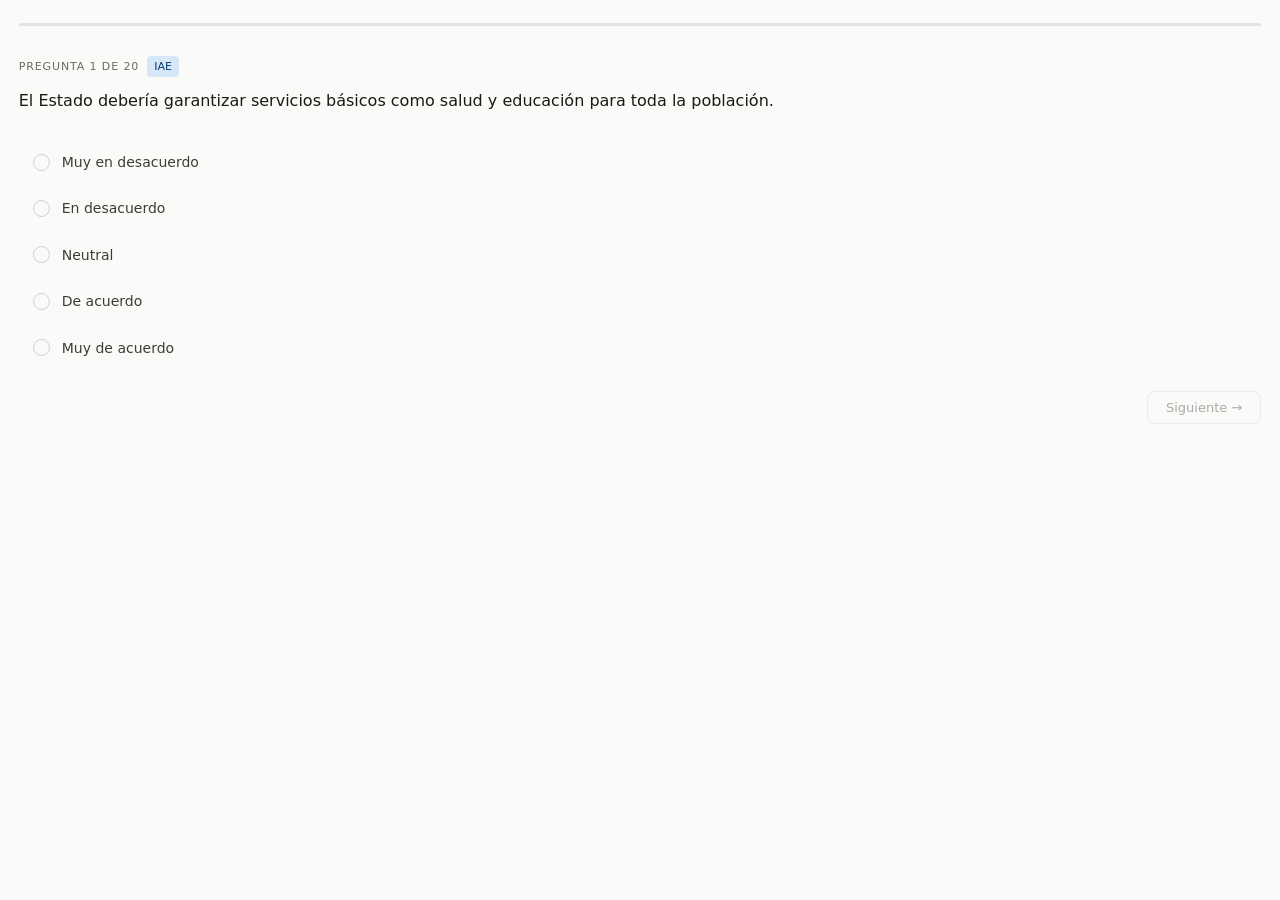
==== cuestionario.html @ 44a28706 "Add files via upload" ====
<!DOCTYPE html>
<html lang="es">
<head>
<meta charset="utf-8">
<meta name="viewport" content="width=device-width, initial-scale=1">
<title>Cuestionario — El Triángulo Político</title>
<style>
  *, *::before, *::after { box-sizing: border-box; margin: 0; padding: 0; }

  :root {
    --bg:        #FAFAF8;
    --bg2:       #F3F1EC;
    --bg3:       #E8E5DF;
    --text:      #1A1916;
    --text2:     #3D3C38;
    --text3:     #6B6A65;
    --border:    rgba(26,25,22,0.10);
    --border2:   rgba(26,25,22,0.18);
    --blue:      #1B5C9E;
    --blue-bg:   #D6E7F7;
    --blue-text: #0c3a6e;
    --amber:     #B5600A;
    --amber-bg:  #FAE8CC;
    --amber-text:#7a3a00;
    --green:     #0F6E5A;
    --green-bg:  #D0EFE7;
    --green-text:#0a4035;
    --radius:    8px;
    --radius-lg: 16px;
  }

  @media (prefers-color-scheme: dark) {
    :root {
      --bg:        #1C1B18;
      --bg2:       #252420;
      --bg3:       #2E2D29;
      --text:      #F0EDE6;
      --text2:     #D4D1CA;
      --text3:     #9C9A93;
      --border:    rgba(255,255,255,0.10);
      --border2:   rgba(255,255,255,0.18);
      --blue:      #85b7eb;
      --blue-bg:   #0c3060;
      --blue-text: #b5d4f4;
      --amber:     #e8a04a;
      --amber-bg:  #4a2e04;
      --amber-text:#fac775;
      --green:     #4db89a;
      --green-bg:  #0a2e25;
      --green-text:#a0ddd0;
    }
  }

  html, body {
    background: var(--bg);
    color: var(--text);
    font-family: system-ui, -apple-system, "Segoe UI", Helvetica, Arial, sans-serif;
    font-size: 15px;
    line-height: 1.6;
    min-height: 100vh;
  }

  body { padding: 1.5rem 1.25rem 2.5rem; }

  /* ── PROGRESS ── */
  .progress-track {
    height: 3px;
    background: var(--border);
    border-radius: 2px;
    margin-bottom: 2rem;
  }
  .progress-fill {
    height: 3px;
    background: var(--blue);
    border-radius: 2px;
    transition: width 0.35s ease;
  }

  /* ── QUESTION ── */
  .q-meta {
    display: flex;
    align-items: center;
    gap: 8px;
    margin-bottom: 0.75rem;
  }
  .q-counter {
    font-size: 11px;
    font-weight: 500;
    letter-spacing: 0.08em;
    text-transform: uppercase;
    color: var(--text3);
  }
  .badge {
    display: inline-block;
    font-size: 11px;
    font-weight: 500;
    padding: 2px 7px;
    border-radius: 4px;
  }
  .badge-iae  { background: var(--blue-bg);  color: var(--blue-text); }
  .badge-iue  { background: var(--amber-bg); color: var(--amber-text); }

  .q-text {
    font-size: 16px;
    font-weight: 400;
    line-height: 1.65;
    margin-bottom: 1.75rem;
    color: var(--text);
  }

  /* ── OPTIONS ── */
  .options { display: flex; flex-direction: column; gap: 4px; }

  .option {
    display: flex;
    align-items: center;
    gap: 12px;
    padding: 9px 13px;
    border-radius: var(--radius);
    border: 0.5px solid transparent;
    cursor: pointer;
    transition: background 0.12s, border-color 0.12s;
    user-select: none;
    -webkit-tap-highlight-color: transparent;
  }
  .option:hover   { background: var(--bg2); border-color: var(--border2); }
  .option.selected {
    background: var(--blue-bg);
    border-color: var(--blue);
  }

  .radio {
    width: 17px; height: 17px;
    border-radius: 50%;
    border: 1.5px solid var(--border2);
    flex-shrink: 0;
    display: flex;
    align-items: center;
    justify-content: center;
    transition: border-color 0.12s, background 0.12s;
  }
  .option.selected .radio {
    background: var(--blue);
    border-color: var(--blue);
  }
  .radio-dot {
    width: 6px; height: 6px;
    border-radius: 50%;
    background: white;
    opacity: 0;
    transition: opacity 0.12s;
  }
  .option.selected .radio-dot { opacity: 1; }

  .option-label {
    font-size: 14px;
    color: var(--text2);
    transition: color 0.12s;
  }
  .option.selected .option-label {
    color: var(--blue-text);
    font-weight: 500;
  }

  /* ── NAV ── */
  .nav {
    display: flex;
    justify-content: flex-end;
    align-items: center;
    gap: 10px;
    margin-top: 1.5rem;
  }
  button {
    background: transparent;
    border: 0.5px solid var(--border2);
    color: var(--text);
    padding: 8px 18px;
    border-radius: var(--radius);
    font-size: 13px;
    cursor: pointer;
    transition: background 0.12s, transform 0.1s;
    font-family: inherit;
  }
  button:hover   { background: var(--bg2); }
  button:active  { transform: scale(0.97); }
  button:disabled { opacity: 0.35; cursor: not-allowed; transform: none; }
  button.primary {
    background: var(--blue);
    color: white;
    border-color: var(--blue);
  }
  button.primary:hover { opacity: 0.88; background: var(--blue); }

  /* ── RESULT ── */
  .result { animation: fadeUp 0.4s ease; }
  @keyframes fadeUp {
    from { opacity: 0; transform: translateY(8px); }
    to   { opacity: 1; transform: translateY(0); }
  }

  .result-title {
    font-size: 20px;
    font-weight: 500;
    margin-bottom: 0.2rem;
  }
  .result-sub {
    font-size: 13px;
    color: var(--text3);
    margin-bottom: 1.5rem;
  }

  /* Score cards */
  .scores {
    display: grid;
    grid-template-columns: repeat(3, 1fr);
    gap: 8px;
    margin-bottom: 1.5rem;
  }
  @media (max-width: 480px) {
    .scores { grid-template-columns: 1fr 1fr; }
    .scores .score-card:last-child { grid-column: span 2; }
  }
  .score-card {
    background: var(--bg2);
    border-radius: var(--radius);
    padding: 11px 14px;
  }
  .score-label {
    font-size: 10px;
    font-weight: 500;
    text-transform: uppercase;
    letter-spacing: 0.08em;
    color: var(--text3);
    margin-bottom: 3px;
  }
  .score-val {
    font-size: 26px;
    font-weight: 500;
    line-height: 1;
    margin-bottom: 2px;
  }
  .score-desc { font-size: 11px; color: var(--text3); }
  .c-blue   { color: var(--blue); }
  .c-amber  { color: var(--amber); }
  .c-green  { color: var(--green); }

  /* Triangle + info layout */
  .viz-row {
    display: flex;
    gap: 1.25rem;
    margin-bottom: 1.5rem;
    flex-wrap: wrap;
    align-items: flex-start;
  }
  .viz-row svg { flex-shrink: 0; display: block; }
  .viz-info    { flex: 1; min-width: 180px; }

  .zone-card {
    background: var(--bg2);
    border-radius: var(--radius);
    padding: 13px 15px;
    margin-bottom: 10px;
  }
  .zone-tag {
    font-size: 10px;
    font-weight: 500;
    text-transform: uppercase;
    letter-spacing: 0.08em;
    color: var(--text3);
    margin-bottom: 3px;
  }
  .zone-name { font-size: 15px; font-weight: 500; margin-bottom: 4px; }
  .zone-desc { font-size: 13px; color: var(--text2); line-height: 1.5; }

  .comp-title { font-size: 12px; font-weight: 500; color: var(--text2); margin-bottom: 6px; }
  .comp-list  { display: flex; flex-direction: column; gap: 5px; }
  .comp-item  {
    display: flex;
    align-items: center;
    gap: 9px;
    padding: 7px 10px;
    background: var(--bg2);
    border-radius: var(--radius);
    font-size: 13px;
  }
  .comp-dot  { width: 7px; height: 7px; border-radius: 50%; flex-shrink: 0; }
  .comp-name { flex: 1; font-weight: 500; }
  .comp-dist { font-size: 11px; color: var(--text3); }

  .note {
    background: var(--bg2);
    border-left: 2.5px solid var(--border2);
    border-radius: 0 var(--radius) var(--radius) 0;
    padding: 10px 14px;
    font-size: 12px;
    color: var(--text2);
    line-height: 1.6;
    margin-bottom: 1.25rem;
  }
  .note strong { font-weight: 500; color: var(--text); }

  .result-actions { display: flex; gap: 8px; flex-wrap: wrap; }

  /* Legend */
  .legend {
    display: flex;
    gap: 14px;
    font-size: 11px;
    color: var(--text3);
    margin-top: 6px;
    justify-content: center;
  }
  .legend-item { display: flex; align-items: center; gap: 5px; }
  .legend-swatch {
    width: 9px; height: 9px;
    border-radius: 50%;
    flex-shrink: 0;
  }
</style>
</head>
<body>

<div id="app"></div>

<script>
const QUESTIONS = [
  { text: "El Estado debería garantizar servicios básicos como salud y educación para toda la población.", axis: "IAE", dir: 1 },
  { text: "Las personas deberían poder resolver la mayoría de sus necesidades sin depender del gobierno central.", axis: "IAE", dir: -1 },
  { text: "Un gobierno fuerte y centralizado es necesario para garantizar el orden social.", axis: "IAE", dir: 1 },
  { text: "Las regulaciones estatales sobre la economía son principalmente un obstáculo para la libertad individual.", axis: "IAE", dir: -1 },
  { text: "El Estado debería ser el principal proveedor de bienestar social, no el mercado ni la caridad privada.", axis: "IAE", dir: 1 },
  { text: "El poder debería estar distribuido en comunidades y gobiernos locales, lejos del Estado central.", axis: "IAE", dir: -1 },
  { text: "Las fuerzas de seguridad necesitan amplias facultades para mantener el orden público.", axis: "IAE", dir: 1 },
  { text: "La propiedad privada y la libertad económica son derechos que el Estado no debería limitar activamente.", axis: "IAE", dir: -1 },
  { text: "El Estado debería regular activamente los mercados para evitar abusos y concentraciones de poder económico.", axis: "IAE", dir: 1 },
  { text: "Los medios de comunicación deberían operar con total independencia del Estado, sin regulación oficial.", axis: "IAE", dir: -1 },
  { text: "Los derechos y beneficios sociales deberían aplicarse por igual a todas las personas, independientemente de su origen o nacionalidad.", axis: "IUE", dir: -1 },
  { text: "La identidad nacional y cultural es un valor fundamental que el Estado debe preservar activamente.", axis: "IUE", dir: 1 },
  { text: "Las políticas públicas deberían reflejar y proteger las tradiciones y valores culturales establecidos en la sociedad.", axis: "IUE", dir: 1 },
  { text: "La diversidad cultural enriquece a la sociedad y el Estado debería fomentarla activamente.", axis: "IUE", dir: -1 },
  { text: "Los recursos y beneficios sociales deberían destinarse prioritariamente a los ciudadanos del propio país.", axis: "IUE", dir: 1 },
  { text: "Los derechos humanos son universales y aplican por igual en todas las culturas, sin excepción.", axis: "IUE", dir: -1 },
  { text: "La cohesión social se fortalece cuando la sociedad comparte valores culturales comunes.", axis: "IUE", dir: 1 },
  { text: "El Estado debería esforzarse activamente por reducir las desigualdades económicas entre distintos grupos sociales.", axis: "IUE", dir: -1 },
  { text: "Los valores religiosos o morales tradicionales deberían orientar las políticas públicas.", axis: "IUE", dir: 1 },
  { text: "La igualdad de condiciones para todos los grupos es más importante que preservar diferencias culturales o tradicionales.", axis: "IUE", dir: -1 },
];

const LABELS = ["Muy en desacuerdo", "En desacuerdo", "Neutral", "De acuerdo", "Muy de acuerdo"];

const REGIMES = [
  [92, -95, "URSS stalinista",        "#555"],
  [98, -88, "Camboya / Pol Pot",      "#444"],
  [77, -80, "Cuba 1970s–80s",         "#666"],
  [83,  95, "Alemania Nazi",          "#8B1A1A"],
  [73,  88, "Irán post-revolución",   "#A0522D"],
  [63,  75, "Arabia Saudita",         "#CD853F"],
  [63,  20, "Turquía 2024",           "#4682B4"],
  [58,  25, "Hungría 2020",           "#5B9BD5"],
  [53, -22, "Argentina 2015",         "#4169E1"],
  [45,  -8, "Singapur 2024",          "#2E75B6"],
  [42, -10, "Alemania 2024",          "#1A5276"],
  [29,  -8, "Suiza (actual)",         "#27AE60"],
  [22, -10, "Hong Kong pre-1997",     "#1E8449"],
];

// Triangle geometry (SVG 260×260)
const W = 260, H = 260;
const APEX = {x:130, y:14};
const BL   = {x:12,  y:244};
const BR   = {x:248, y:244};

function toXY(iae, iue) {
  const t  = iae / 100;
  const u  = iue / 100;
  const y  = APEX.y + t * (BL.y - APEX.y);
  const cx = APEX.x + t * ((BL.x + BR.x) / 2 - APEX.x);
  const hw = t * ((BR.x - BL.x) / 2);
  return { x: cx + u * hw, y };
}

// App state
let step    = 0;
let answers = Array(QUESTIONS.length).fill(null);
let phase   = "quiz";

/* ── SCORE ── */
function calcScores() {
  let iaeSum = 0, iaeN = 0, iueSum = 0, iueN = 0;
  QUESTIONS.forEach((q, i) => {
    if (answers[i] === null) return;
    const norm  = (answers[i] - 3);
    const score = norm * q.dir * 25;
    if (q.axis === "IAE") { iaeSum += score; iaeN++; }
    else                  { iueSum += score; iueN++; }
  });
  const iae  = Math.max(0,    Math.min(100, Math.round(50 + (iaeN ? iaeSum / iaeN : 0))));
  const iue  = Math.max(-100, Math.min(100, Math.round(iueN ? iueSum / iueN * 2 : 0)));
  const iuee = Math.round((iue / 100) * iae);
  return {iae, iue, iuee};
}

function getZone(iae, iue) {
  const iuee = (iue/100)*iae;
  if (iae < 20)                           return {name:"Zona semi-libertaria",      desc:"Alcance estatal muy reducido. Predomina la autonomía individual, la descentralización y la limitación del poder coercitivo."};
  if (iae > 80 && iue < -50)              return {name:"Polo comunista",             desc:"Estado de alcance máximo orientado a homogeneizar la vida económica. Imposición forzosa de igualdad material mediante coerción extrema."};
  if (iae > 80 && iue > 50)               return {name:"Polo fascista / teocrático", desc:"Estado de alcance máximo orientado a imponer una identidad cultural o religiosa dominante. Coerción extrema al servicio de la homogeneidad."};
  if (iae > 60 && Math.abs(iue) < 30)     return {name:"Autocracia pragmática",      desc:"Alto alcance estatal sin proyecto ideológico fuerte. Predomina la lógica de control y mantenimiento del poder."};
  if (iae > 55 && iue > 20)               return {name:"Autoritarismo electoral",    desc:"Instituciones formalmente democráticas con erosión de libertades civiles y proyecto identitario-nacionalista."};
  if (iae > 55 && iue < -20)              return {name:"Intervencionismo de izquierda", desc:"Estado de alcance alto con orientación redistributiva e igualitarista. Fuerte intervención económica."};
  if (iae > 25 && iae < 55 && Math.abs(iuee) < 20) return {name:"Zona democrática",  desc:"Interior del triángulo: coexistencia de proyectos políticos distintos con poder distribuido. Alta heterogeneidad interna."};
  if (iae > 25 && iae < 55 && iue > 15)   return {name:"Derecha democrática",        desc:"Estado moderado con orientación conservadora-particularista. Énfasis en identidad, tradición y valores comunitarios."};
  if (iae > 25 && iae < 55 && iue < -15)  return {name:"Izquierda democrática",      desc:"Estado moderado con orientación universalista-igualitarista. Énfasis en derechos universales y redistribución."};
  if (iae <= 35 && iue > 15)              return {name:"Liberalismo conservador",     desc:"Estado pequeño con orientación cultural particularista. Libertad económica combinada con énfasis en identidad y tradición."};
  if (iae <= 35 && iue < -15)             return {name:"Liberalismo progresista",     desc:"Estado pequeño con orientación universalista. Libertad económica combinada con énfasis en derechos individuales."};
  return {name:"Zona central", desc:"Posición central del espectro: alcance moderado y orientación pragmática. Combina elementos de diferentes tradiciones."};
}

function nearest(iae, iue, n=3) {
  return REGIMES
    .map(([ri, ru, name, color]) => ({name, color, d: Math.round(Math.sqrt((iae-ri)**2 + ((iue-ru)*0.7)**2))}))
    .sort((a,b) => a.d - b.d).slice(0,n);
}

/* ── SVG TRIANGLE ── */
function triSVG(iae, iue) {
  const pt   = toXY(iae, iue);
  const dots = REGIMES.map(([ri,ru,,color]) => {
    const p = toXY(ri, ru);
    return `<circle cx="${p.x.toFixed(1)}" cy="${p.y.toFixed(1)}" r="2.5" fill="${color}" opacity="0.5"/>`;
  }).join("");

  return `<svg width="${W}" height="${H}" viewBox="0 0 ${W} ${H}">
    <polygon points="${APEX.x},${APEX.y} ${BL.x},${BL.y} ${BR.x},${BR.y}"
      fill="rgba(24,95,165,0.07)" stroke="currentColor" stroke-width="0.8" opacity="0.4"/>
    <line x1="${APEX.x}" y1="${APEX.y}" x2="${(BL.x+BR.x)/2}" y2="${BL.y}"
      stroke="currentColor" stroke-width="0.4" stroke-dasharray="3 3" opacity="0.25"/>
    <text x="${APEX.x}" y="10" text-anchor="middle" font-size="8" fill="currentColor" opacity="0.45" font-family="system-ui,sans-serif">Anarquía</text>
    <text x="${BL.x}"   y="${BL.y+13}" text-anchor="start"  font-size="7.5" fill="currentColor" opacity="0.45" font-family="system-ui,sans-serif">Comunismo</text>
    <text x="${BR.x}"   y="${BR.y+13}" text-anchor="end"    font-size="7.5" fill="currentColor" opacity="0.45" font-family="system-ui,sans-serif">Fascismo</text>
    ${dots}
    <circle cx="${pt.x.toFixed(1)}" cy="${pt.y.toFixed(1)}" r="8"  fill="#185fa5" opacity="0.18"/>
    <circle cx="${pt.x.toFixed(1)}" cy="${pt.y.toFixed(1)}" r="5"  fill="#185fa5"/>
    <circle cx="${pt.x.toFixed(1)}" cy="${pt.y.toFixed(1)}" r="2"  fill="white"/>
  </svg>`;
}

/* ── RENDER QUIZ ── */
function renderQuiz() {
  const q   = QUESTIONS[step];
  const pct = Math.round((step / QUESTIONS.length) * 100);
  const ans = answers[step];
  const hasAns = ans !== null;

  return `
    <div class="progress-track"><div class="progress-fill" id="pf" style="width:${pct}%"></div></div>
    <div class="q-meta">
      <span class="q-counter">Pregunta ${step+1} de ${QUESTIONS.length}</span>
      <span class="badge badge-${q.axis.toLowerCase()}">${q.axis}</span>
    </div>
    <p class="q-text">${q.text}</p>
    <div class="options">
      ${LABELS.map((l,i) => {
        const v = i+1;
        return `<div class="option${ans===v?" selected":""}" onclick="pick(${v})">
          <div class="radio"><div class="radio-dot"></div></div>
          <span class="option-label">${l}</span>
        </div>`;
      }).join("")}
    </div>
    <div class="nav">
      ${step > 0 ? `<button onclick="prev()">← Anterior</button>` : ""}
      <button class="${hasAns?"primary":""}" onclick="next()" ${hasAns?"":"disabled"}>
        ${step === QUESTIONS.length-1 ? "Ver resultado →" : "Siguiente →"}
      </button>
    </div>`;
}

/* ── RENDER RESULT ── */
function renderResult() {
  const {iae, iue, iuee} = calcScores();
  const zone  = getZone(iae, iue);
  const near  = nearest(iae, iue);
  const iueLbl = iue < -60 ? "Muy universalista" : iue < -20 ? "Universalista" : iue < 20 ? "Centro pragmático" : iue < 60 ? "Particularista" : "Muy particularista";
  const iaeLbl = iae < 20  ? "Muy reducido"      : iae < 40  ? "Limitado"      : iae < 60 ? "Moderado"           : iae < 80 ? "Alto"            : "Máximo";

  return `
    <div class="result">
      <div class="result-title">Tu posición en el triángulo</div>
      <div class="result-sub">Basada en ${QUESTIONS.length} respuestas. Aproximación orientativa.</div>

      <div class="scores">
        <div class="score-card">
          <div class="score-label">IAE — Alcance</div>
          <div class="score-val c-blue">${iae}</div>
          <div class="score-desc">${iaeLbl}</div>
        </div>
        <div class="score-card">
          <div class="score-label">IUE — Orientación</div>
          <div class="score-val c-amber">${iue>0?"+":""}${iue}</div>
          <div class="score-desc">${iueLbl}</div>
        </div>
        <div class="score-card">
          <div class="score-label">IUEe — Imposición</div>
          <div class="score-val c-green">${iuee>0?"+":""}${iuee}</div>
          <div class="score-desc">IUE × IAE / 100</div>
        </div>
      </div>

      <div class="viz-row">
        <div>
          ${triSVG(iae, iue)}
          <div class="legend">
            <div class="legend-item"><div class="legend-swatch" style="background:#185fa5"></div>Tu posición</div>
            <div class="legend-item"><div class="legend-swatch" style="background:#888"></div>Casos históricos</div>
          </div>
        </div>
        <div class="viz-info">
          <div class="zone-card">
            <div class="zone-tag">Zona identificada</div>
            <div class="zone-name">${zone.name}</div>
            <div class="zone-desc">${zone.desc}</div>
          </div>
          <div class="comp-title">Regímenes más cercanos:</div>
          <div class="comp-list">
            ${near.map(c=>`
              <div class="comp-item">
                <div class="comp-dot" style="background:${c.color}"></div>
                <div class="comp-name">${c.name}</div>
                <div class="comp-dist">~${c.d} pts</div>
              </div>`).join("")}
          </div>
        </div>
      </div>

      <div class="note">
        <strong>Nota:</strong> Este cuestionario es orientativo y no reemplaza el cálculo riguroso del modelo,
        que usa fuentes verificables (Freedom House, Fraser Institute, FMI). Un mismo resultado puede
        corresponder a regímenes muy distintos en sus consecuencias humanas.
      </div>

      <div class="result-actions">
        <button onclick="goToTriangle()">Ver en el triángulo →</button>
        <button onclick="restart()">Reiniciar</button>
      </div>
    </div>`;
}

/* ── ACTIONS ── */
function pick(v) {
  answers[step] = v;
  render();
  if (step < QUESTIONS.length - 1) {
    setTimeout(() => { step++; render(); }, 300);
  }
}
function next() {
  if (answers[step] === null) return;
  if (step === QUESTIONS.length - 1) { phase = "result"; }
  else { step++; }
  render();
}
function prev() {
  if (step > 0) { step--; render(); }
}
function goToTriangle() {
  const {iae, iue} = calcScores();
  if (window.parent !== window) {
    window.parent.postMessage({ type: 'quiz-result', iae, iue }, '*');
  }
}
function restart() {
  step = 0; answers = Array(QUESTIONS.length).fill(null); phase = "quiz"; render();
}

function render() {
  document.getElementById("app").innerHTML = phase === "quiz" ? renderQuiz() : renderResult();
  // Notify parent of new height for iframe auto-resize
  if (window.parent !== window) {
    window.parent.postMessage({ type: "quiz-height", height: document.body.scrollHeight }, "*");
  }
}

render();
</script>
</body>
</html>
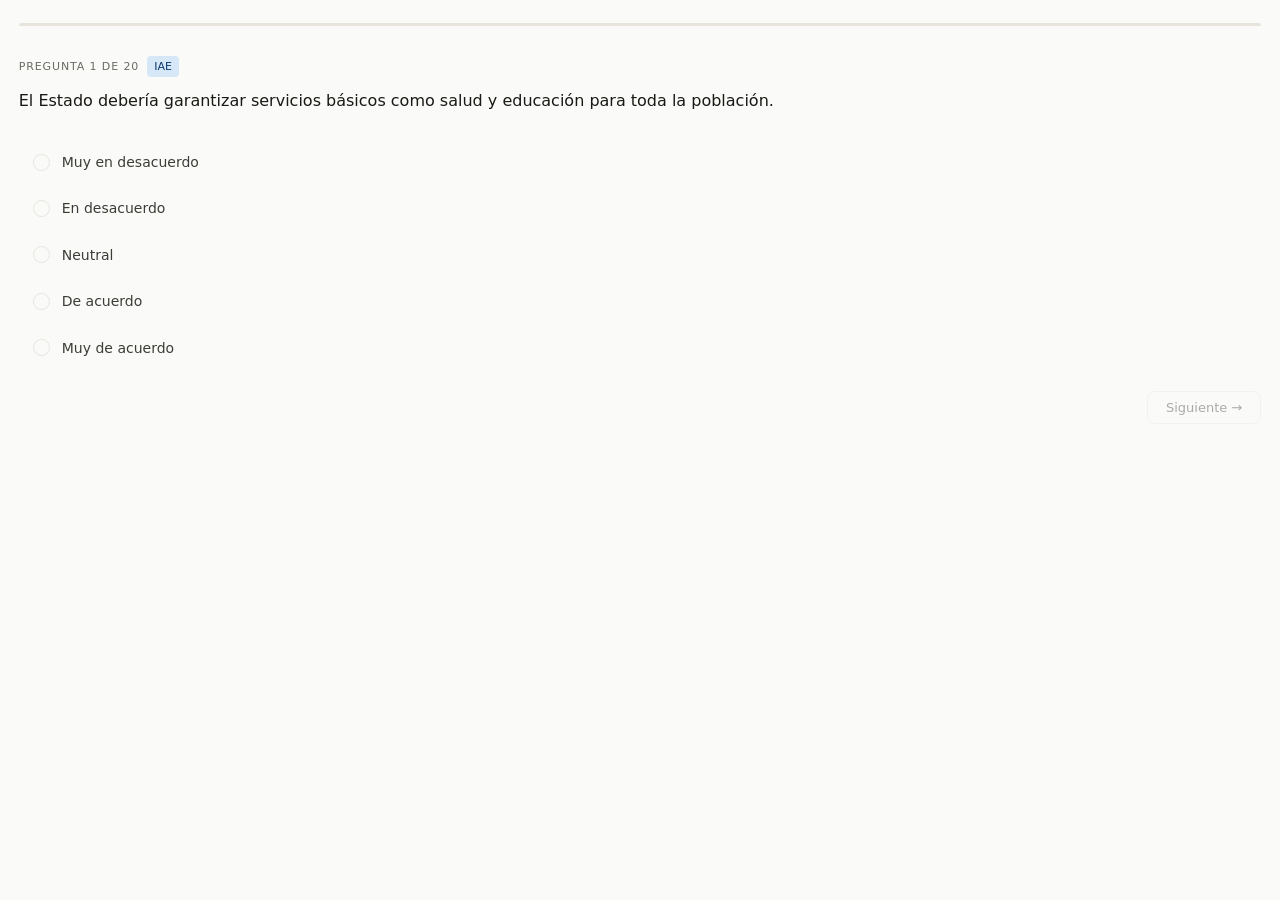
==== commit f3f1b825: "Add files via upload" ====
--- a/cuestionario.html
+++ b/cuestionario.html
@@ -5,338 +5,171 @@
 <meta name="viewport" content="width=device-width, initial-scale=1">
 <title>Cuestionario — El Triángulo Político</title>
 <style>
+  /*
+   * cuestionario.html — V3.3
+   * Tokens alineados con style.css del sitio principal.
+   * Nombres: --white, --ink-*, --surface-*, iguales al sistema principal.
+   */
   *, *::before, *::after { box-sizing: border-box; margin: 0; padding: 0; }
 
   :root {
-    --bg:        #FAFAF8;
-    --bg2:       #F3F1EC;
-    --bg3:       #E8E5DF;
-    --text:      #1A1916;
-    --text2:     #3D3C38;
-    --text3:     #6B6A65;
-    --border:    rgba(26,25,22,0.10);
-    --border2:   rgba(26,25,22,0.18);
-    --blue:      #1B5C9E;
-    --blue-bg:   #D6E7F7;
-    --blue-text: #0c3a6e;
-    --amber:     #B5600A;
-    --amber-bg:  #FAE8CC;
-    --amber-text:#7a3a00;
-    --green:     #0F6E5A;
-    --green-bg:  #D0EFE7;
-    --green-text:#0a4035;
-    --radius:    8px;
-    --radius-lg: 16px;
+    --white:        #FAFAF8;
+    --ink:          #1A1916;
+    --ink-2:        #3D3C38;
+    --ink-3:        #6B6A65;
+    --ink-4:        #A8A7A2;
+    --surface:      #F3F1EC;
+    --surface-2:    #E8E5DF;
+    --blue:         #1B5C9E;
+    --blue-light:   #D6E7F7;
+    --blue-dark:    #0c3a6e;
+    --amber:        #B5600A;
+    --amber-light:  #FAE8CC;
+    --amber-dark:   #7a3a00;
+    --teal:         #0F6E5A;
+    --teal-light:   #D0EFE7;
+    --teal-dark:    #0a4035;
+    --c-iaec-bg:    #0F6E5A;
+    --c-iaee-bg:    #5E3FA0;
+    --radius:       8px;
+    --radius-lg:    16px;
+    --font-body: 'DM Sans', system-ui, -apple-system, sans-serif;
   }
 
   @media (prefers-color-scheme: dark) {
     :root {
-      --bg:        #1C1B18;
-      --bg2:       #252420;
-      --bg3:       #2E2D29;
-      --text:      #F0EDE6;
-      --text2:     #D4D1CA;
-      --text3:     #9C9A93;
-      --border:    rgba(255,255,255,0.10);
-      --border2:   rgba(255,255,255,0.18);
-      --blue:      #85b7eb;
-      --blue-bg:   #0c3060;
-      --blue-text: #b5d4f4;
-      --amber:     #e8a04a;
-      --amber-bg:  #4a2e04;
-      --amber-text:#fac775;
-      --green:     #4db89a;
-      --green-bg:  #0a2e25;
-      --green-text:#a0ddd0;
+      --white:        #1C1B18;
+      --ink:          #F0EDE6;
+      --ink-2:        #D4D1CA;
+      --ink-3:        #9C9A93;
+      --ink-4:        #5C5B57;
+      --surface:      #252420;
+      --surface-2:    #2E2D29;
+      --blue:         #85b7eb;
+      --blue-light:   #0c3060;
+      --blue-dark:    #b5d4f4;
+      --amber:        #e8a04a;
+      --amber-light:  #4a2e04;
+      --amber-dark:   #fac775;
+      --teal:         #4db89a;
+      --teal-light:   #0a2e25;
+      --teal-dark:    #a0ddd0;
+      --c-iaec-bg:    #2a9e7a;
+      --c-iaee-bg:    #8a67c8;
     }
   }
 
-  html, body {
-    background: var(--bg);
-    color: var(--text);
-    font-family: system-ui, -apple-system, "Segoe UI", Helvetica, Arial, sans-serif;
-    font-size: 15px;
-    line-height: 1.6;
-    min-height: 100vh;
-  }
-
+  html, body { background: var(--white); color: var(--ink); font-family: var(--font-body); font-size: 15px; line-height: 1.6; min-height: 100vh; }
   body { padding: 1.5rem 1.25rem 2.5rem; }
 
-  /* ── PROGRESS ── */
-  .progress-track {
-    height: 3px;
-    background: var(--border);
-    border-radius: 2px;
-    margin-bottom: 2rem;
-  }
-  .progress-fill {
-    height: 3px;
-    background: var(--blue);
-    border-radius: 2px;
-    transition: width 0.35s ease;
-  }
-
-  /* ── QUESTION ── */
-  .q-meta {
-    display: flex;
-    align-items: center;
-    gap: 8px;
-    margin-bottom: 0.75rem;
-  }
-  .q-counter {
-    font-size: 11px;
-    font-weight: 500;
-    letter-spacing: 0.08em;
-    text-transform: uppercase;
-    color: var(--text3);
-  }
-  .badge {
-    display: inline-block;
-    font-size: 11px;
-    font-weight: 500;
-    padding: 2px 7px;
-    border-radius: 4px;
-  }
-  .badge-iae  { background: var(--blue-bg);  color: var(--blue-text); }
-  .badge-iue  { background: var(--amber-bg); color: var(--amber-text); }
-
-  .q-text {
-    font-size: 16px;
-    font-weight: 400;
-    line-height: 1.65;
-    margin-bottom: 1.75rem;
-    color: var(--text);
-  }
-
-  /* ── OPTIONS ── */
+  .progress-track { height: 3px; background: var(--surface-2); border-radius: 2px; margin-bottom: 2rem; }
+  .progress-fill  { height: 3px; background: var(--blue); border-radius: 2px; transition: width 0.35s ease; }
+
+  .q-meta { display: flex; align-items: center; gap: 8px; margin-bottom: 0.75rem; }
+  .q-counter { font-size: 11px; font-weight: 500; letter-spacing: 0.08em; text-transform: uppercase; color: var(--ink-3); }
+  .badge { display: inline-block; font-size: 11px; font-weight: 500; padding: 2px 7px; border-radius: 4px; }
+  .badge-iae { background: var(--blue-light);  color: var(--blue-dark); }
+  .badge-iue { background: var(--amber-light); color: var(--amber-dark); }
+
+  .q-text { font-size: 16px; line-height: 1.65; margin-bottom: 1.75rem; color: var(--ink); }
+
   .options { display: flex; flex-direction: column; gap: 4px; }
-
-  .option {
-    display: flex;
-    align-items: center;
-    gap: 12px;
-    padding: 9px 13px;
-    border-radius: var(--radius);
-    border: 0.5px solid transparent;
-    cursor: pointer;
-    transition: background 0.12s, border-color 0.12s;
-    user-select: none;
-    -webkit-tap-highlight-color: transparent;
-  }
-  .option:hover   { background: var(--bg2); border-color: var(--border2); }
-  .option.selected {
-    background: var(--blue-bg);
-    border-color: var(--blue);
-  }
-
-  .radio {
-    width: 17px; height: 17px;
-    border-radius: 50%;
-    border: 1.5px solid var(--border2);
-    flex-shrink: 0;
-    display: flex;
-    align-items: center;
-    justify-content: center;
-    transition: border-color 0.12s, background 0.12s;
-  }
-  .option.selected .radio {
-    background: var(--blue);
-    border-color: var(--blue);
-  }
-  .radio-dot {
-    width: 6px; height: 6px;
-    border-radius: 50%;
-    background: white;
-    opacity: 0;
-    transition: opacity 0.12s;
-  }
+  .option { display: flex; align-items: center; gap: 12px; padding: 9px 13px; border-radius: var(--radius); border: 0.5px solid transparent; cursor: pointer; transition: background 0.12s, border-color 0.12s; user-select: none; -webkit-tap-highlight-color: transparent; }
+  .option:hover { background: var(--surface); border-color: var(--surface-2); }
+  .option.selected { background: var(--blue-light); border-color: var(--blue); }
+  .radio { width: 17px; height: 17px; border-radius: 50%; border: 1.5px solid var(--surface-2); flex-shrink: 0; display: flex; align-items: center; justify-content: center; transition: border-color 0.12s, background 0.12s; }
+  .option.selected .radio { background: var(--blue); border-color: var(--blue); }
+  .radio-dot { width: 6px; height: 6px; border-radius: 50%; background: white; opacity: 0; transition: opacity 0.12s; }
   .option.selected .radio-dot { opacity: 1; }
-
-  .option-label {
-    font-size: 14px;
-    color: var(--text2);
-    transition: color 0.12s;
-  }
-  .option.selected .option-label {
-    color: var(--blue-text);
-    font-weight: 500;
-  }
-
-  /* ── NAV ── */
-  .nav {
-    display: flex;
-    justify-content: flex-end;
-    align-items: center;
-    gap: 10px;
-    margin-top: 1.5rem;
-  }
-  button {
-    background: transparent;
-    border: 0.5px solid var(--border2);
-    color: var(--text);
-    padding: 8px 18px;
-    border-radius: var(--radius);
-    font-size: 13px;
-    cursor: pointer;
-    transition: background 0.12s, transform 0.1s;
-    font-family: inherit;
-  }
-  button:hover   { background: var(--bg2); }
-  button:active  { transform: scale(0.97); }
+  .option-label { font-size: 14px; color: var(--ink-2); transition: color 0.12s; }
+  .option.selected .option-label { color: var(--blue-dark); font-weight: 500; }
+
+  .nav { display: flex; justify-content: flex-end; align-items: center; gap: 10px; margin-top: 1.5rem; }
+  button { background: transparent; border: 1px solid var(--surface-2); color: var(--ink); padding: 8px 18px; border-radius: var(--radius); font-size: 13px; cursor: pointer; transition: background 0.12s, transform 0.1s; font-family: var(--font-body); }
+  button:hover { background: var(--surface); }
+  button:active { transform: scale(0.97); }
   button:disabled { opacity: 0.35; cursor: not-allowed; transform: none; }
-  button.primary {
-    background: var(--blue);
-    color: white;
-    border-color: var(--blue);
-  }
-  button.primary:hover { opacity: 0.88; background: var(--blue); }
-
-  /* ── RESULT ── */
+  button.primary { background: var(--blue); color: white; border-color: var(--blue); }
+  button.primary:hover { opacity: 0.88; }
+
   .result { animation: fadeUp 0.4s ease; }
-  @keyframes fadeUp {
-    from { opacity: 0; transform: translateY(8px); }
-    to   { opacity: 1; transform: translateY(0); }
-  }
-
-  .result-title {
-    font-size: 20px;
-    font-weight: 500;
-    margin-bottom: 0.2rem;
-  }
-  .result-sub {
-    font-size: 13px;
-    color: var(--text3);
-    margin-bottom: 1.5rem;
-  }
-
-  /* Score cards */
-  .scores {
-    display: grid;
-    grid-template-columns: repeat(3, 1fr);
-    gap: 8px;
-    margin-bottom: 1.5rem;
-  }
-  @media (max-width: 480px) {
-    .scores { grid-template-columns: 1fr 1fr; }
-    .scores .score-card:last-child { grid-column: span 2; }
-  }
-  .score-card {
-    background: var(--bg2);
-    border-radius: var(--radius);
-    padding: 11px 14px;
-  }
-  .score-label {
-    font-size: 10px;
-    font-weight: 500;
-    text-transform: uppercase;
-    letter-spacing: 0.08em;
-    color: var(--text3);
-    margin-bottom: 3px;
-  }
-  .score-val {
-    font-size: 26px;
-    font-weight: 500;
-    line-height: 1;
-    margin-bottom: 2px;
-  }
-  .score-desc { font-size: 11px; color: var(--text3); }
-  .c-blue   { color: var(--blue); }
-  .c-amber  { color: var(--amber); }
-  .c-green  { color: var(--green); }
-
-  /* Triangle + info layout */
-  .viz-row {
-    display: flex;
-    gap: 1.25rem;
-    margin-bottom: 1.5rem;
-    flex-wrap: wrap;
-    align-items: flex-start;
-  }
+  @keyframes fadeUp { from { opacity: 0; transform: translateY(8px); } to { opacity: 1; transform: translateY(0); } }
+
+  .result-title { font-size: 20px; font-weight: 500; margin-bottom: 0.2rem; }
+  .result-sub   { font-size: 13px; color: var(--ink-3); margin-bottom: 1.5rem; }
+
+  .scores { display: grid; grid-template-columns: repeat(3, 1fr); gap: 8px; margin-bottom: 1rem; }
+  @media (max-width: 480px) { .scores { grid-template-columns: 1fr 1fr; } .scores .score-card:last-child { grid-column: span 2; } }
+  .score-card  { background: var(--surface); border-radius: var(--radius); padding: 11px 14px; }
+  .score-label { font-size: 10px; font-weight: 500; text-transform: uppercase; letter-spacing: 0.08em; color: var(--ink-3); margin-bottom: 3px; }
+  .score-val   { font-size: 26px; font-weight: 500; line-height: 1; margin-bottom: 2px; }
+  .score-desc  { font-size: 11px; color: var(--ink-3); }
+  .c-blue  { color: var(--blue); }
+  .c-amber { color: var(--amber); }
+  .c-teal  { color: var(--teal); }
+
+  /* Breakdown IAEc/IAEe V3.3 */
+  .breakdown { margin: 10px 0 14px; padding: 12px 14px; background: var(--surface); border-radius: var(--radius); border: 1px solid var(--surface-2); }
+  .breakdown-title { font-size: 10px; font-weight: 600; letter-spacing: 0.07em; text-transform: uppercase; color: var(--ink-4); margin-bottom: 10px; }
+  .breakdown-row { display: grid; grid-template-columns: 155px 1fr 32px; align-items: center; gap: 8px; margin-bottom: 7px; }
+  @media (max-width: 380px) { .breakdown-row { grid-template-columns: 110px 1fr 28px; } }
+  .breakdown-label { font-size: 12px; color: var(--ink-3); }
+  .breakdown-bar-wrap { height: 6px; background: var(--surface-2); border-radius: 3px; overflow: hidden; }
+  .breakdown-bar { height: 100%; border-radius: 3px; transition: width 0.4s ease; }
+  .breakdown-bar-c { background: var(--c-iaec-bg); }
+  .breakdown-bar-e { background: var(--c-iaee-bg); }
+  .breakdown-val { font-size: 12px; font-weight: 600; text-align: right; color: var(--ink-2); }
+  .breakdown-caption { font-size: 11px; color: var(--ink-4); margin-top: 6px; line-height: 1.5; }
+  .asym-note { margin-top: 8px; padding: 7px 10px; background: var(--amber-light); color: var(--amber-dark); border-radius: 5px; font-size: 12px; line-height: 1.5; }
+
+  .viz-row { display: flex; gap: 1.25rem; margin-bottom: 1.25rem; flex-wrap: wrap; align-items: flex-start; }
   .viz-row svg { flex-shrink: 0; display: block; }
   .viz-info    { flex: 1; min-width: 180px; }
 
-  .zone-card {
-    background: var(--bg2);
-    border-radius: var(--radius);
-    padding: 13px 15px;
-    margin-bottom: 10px;
-  }
-  .zone-tag {
-    font-size: 10px;
-    font-weight: 500;
-    text-transform: uppercase;
-    letter-spacing: 0.08em;
-    color: var(--text3);
-    margin-bottom: 3px;
-  }
+  .zone-card { background: var(--surface); border-radius: var(--radius); padding: 13px 15px; margin-bottom: 10px; }
+  .zone-tag  { font-size: 10px; font-weight: 500; text-transform: uppercase; letter-spacing: 0.08em; color: var(--amber); margin-bottom: 3px; }
   .zone-name { font-size: 15px; font-weight: 500; margin-bottom: 4px; }
-  .zone-desc { font-size: 13px; color: var(--text2); line-height: 1.5; }
-
-  .comp-title { font-size: 12px; font-weight: 500; color: var(--text2); margin-bottom: 6px; }
+  .zone-desc { font-size: 13px; color: var(--ink-2); line-height: 1.5; }
+  .hetero-note { margin-top: 8px; padding: 7px 10px; background: var(--blue-light); color: var(--blue-dark); border-radius: 5px; font-size: 12px; line-height: 1.5; }
+
+  .comp-title { font-size: 12px; font-weight: 500; color: var(--ink-2); margin-bottom: 6px; }
   .comp-list  { display: flex; flex-direction: column; gap: 5px; }
-  .comp-item  {
-    display: flex;
-    align-items: center;
-    gap: 9px;
-    padding: 7px 10px;
-    background: var(--bg2);
-    border-radius: var(--radius);
-    font-size: 13px;
-  }
-  .comp-dot  { width: 7px; height: 7px; border-radius: 50%; flex-shrink: 0; }
-  .comp-name { flex: 1; font-weight: 500; }
-  .comp-dist { font-size: 11px; color: var(--text3); }
-
-  .note {
-    background: var(--bg2);
-    border-left: 2.5px solid var(--border2);
-    border-radius: 0 var(--radius) var(--radius) 0;
-    padding: 10px 14px;
-    font-size: 12px;
-    color: var(--text2);
-    line-height: 1.6;
-    margin-bottom: 1.25rem;
-  }
-  .note strong { font-weight: 500; color: var(--text); }
+  .comp-item  { display: flex; align-items: center; gap: 9px; padding: 7px 10px; background: var(--surface); border-radius: var(--radius); font-size: 13px; }
+  .comp-dot   { width: 7px; height: 7px; border-radius: 50%; flex-shrink: 0; }
+  .comp-name  { flex: 1; font-weight: 500; }
+  .comp-dist  { font-size: 11px; color: var(--ink-3); }
+
+  .note { background: var(--surface); border-left: 2.5px solid var(--surface-2); border-radius: 0 var(--radius) var(--radius) 0; padding: 10px 14px; font-size: 12px; color: var(--ink-2); line-height: 1.6; margin-bottom: 1.25rem; }
+  .note strong { font-weight: 500; color: var(--ink); }
 
   .result-actions { display: flex; gap: 8px; flex-wrap: wrap; }
 
-  /* Legend */
-  .legend {
-    display: flex;
-    gap: 14px;
-    font-size: 11px;
-    color: var(--text3);
-    margin-top: 6px;
-    justify-content: center;
-  }
+  .legend { display: flex; gap: 14px; font-size: 11px; color: var(--ink-3); margin-top: 6px; justify-content: center; }
   .legend-item { display: flex; align-items: center; gap: 5px; }
-  .legend-swatch {
-    width: 9px; height: 9px;
-    border-radius: 50%;
-    flex-shrink: 0;
-  }
+  .legend-swatch { width: 9px; height: 9px; border-radius: 50%; flex-shrink: 0; }
 </style>
 </head>
 <body>
-
 <div id="app"></div>
-
 <script>
+// cuestionario.html — Codebook V3.3
+// calcScores() con fórmula IAE 60/40 y desglose IAEc/IAEe
+// REGIMES sincronizados con CASOS de main.js V3.3
+
 const QUESTIONS = [
-  { text: "El Estado debería garantizar servicios básicos como salud y educación para toda la población.", axis: "IAE", dir: 1 },
-  { text: "Las personas deberían poder resolver la mayoría de sus necesidades sin depender del gobierno central.", axis: "IAE", dir: -1 },
-  { text: "Un gobierno fuerte y centralizado es necesario para garantizar el orden social.", axis: "IAE", dir: 1 },
-  { text: "Las regulaciones estatales sobre la economía son principalmente un obstáculo para la libertad individual.", axis: "IAE", dir: -1 },
-  { text: "El Estado debería ser el principal proveedor de bienestar social, no el mercado ni la caridad privada.", axis: "IAE", dir: 1 },
-  { text: "El poder debería estar distribuido en comunidades y gobiernos locales, lejos del Estado central.", axis: "IAE", dir: -1 },
-  { text: "Las fuerzas de seguridad necesitan amplias facultades para mantener el orden público.", axis: "IAE", dir: 1 },
-  { text: "La propiedad privada y la libertad económica son derechos que el Estado no debería limitar activamente.", axis: "IAE", dir: -1 },
-  { text: "El Estado debería regular activamente los mercados para evitar abusos y concentraciones de poder económico.", axis: "IAE", dir: 1 },
-  { text: "Los medios de comunicación deberían operar con total independencia del Estado, sin regulación oficial.", axis: "IAE", dir: -1 },
-  { text: "Los derechos y beneficios sociales deberían aplicarse por igual a todas las personas, independientemente de su origen o nacionalidad.", axis: "IUE", dir: -1 },
+  { text: "El Estado debería garantizar servicios básicos como salud y educación para toda la población.", axis: "IAE", subaxis: "IAEe", dir: 1 },
+  { text: "Las personas deberían poder resolver la mayoría de sus necesidades sin depender del gobierno central.", axis: "IAE", subaxis: "IAEe", dir: -1 },
+  { text: "Un gobierno fuerte y centralizado es necesario para garantizar el orden social.", axis: "IAE", subaxis: "IAEc", dir: 1 },
+  { text: "Las regulaciones estatales sobre la economía son principalmente un obstáculo para la libertad individual.", axis: "IAE", subaxis: "IAEe", dir: -1 },
+  { text: "El Estado debería ser el principal proveedor de bienestar social, no el mercado ni la caridad privada.", axis: "IAE", subaxis: "IAEe", dir: 1 },
+  { text: "El poder debería estar distribuido en comunidades y gobiernos locales, lejos del Estado central.", axis: "IAE", subaxis: "IAEc", dir: -1 },
+  { text: "Las fuerzas de seguridad necesitan amplias facultades para mantener el orden público.", axis: "IAE", subaxis: "IAEc", dir: 1 },
+  { text: "La propiedad privada y la libertad económica son derechos que el Estado no debería limitar activamente.", axis: "IAE", subaxis: "IAEe", dir: -1 },
+  { text: "El Estado debería regular activamente los mercados para evitar abusos y concentraciones de poder.", axis: "IAE", subaxis: "IAEe", dir: 1 },
+  { text: "Los medios de comunicación deberían operar con total independencia del Estado, sin regulación oficial.", axis: "IAE", subaxis: "IAEc", dir: -1 },
+  { text: "Los derechos y beneficios sociales deberían aplicarse por igual a todas las personas, independientemente de su origen.", axis: "IUE", dir: -1 },
   { text: "La identidad nacional y cultural es un valor fundamental que el Estado debe preservar activamente.", axis: "IUE", dir: 1 },
-  { text: "Las políticas públicas deberían reflejar y proteger las tradiciones y valores culturales establecidos en la sociedad.", axis: "IUE", dir: 1 },
+  { text: "Las políticas públicas deberían reflejar y proteger las tradiciones y valores culturales establecidos.", axis: "IUE", dir: 1 },
   { text: "La diversidad cultural enriquece a la sociedad y el Estado debería fomentarla activamente.", axis: "IUE", dir: -1 },
   { text: "Los recursos y beneficios sociales deberían destinarse prioritariamente a los ciudadanos del propio país.", axis: "IUE", dir: 1 },
   { text: "Los derechos humanos son universales y aplican por igual en todas las culturas, sin excepción.", axis: "IUE", dir: -1 },
@@ -348,239 +181,164 @@
 
 const LABELS = ["Muy en desacuerdo", "En desacuerdo", "Neutral", "De acuerdo", "Muy de acuerdo"];
 
+// Sincronizados con CASOS main.js V3.3 [iae, iue, label, color]
 const REGIMES = [
-  [92, -95, "URSS stalinista",        "#555"],
-  [98, -88, "Camboya / Pol Pot",      "#444"],
-  [77, -80, "Cuba 1970s–80s",         "#666"],
-  [83,  95, "Alemania Nazi",          "#8B1A1A"],
-  [73,  88, "Irán post-revolución",   "#A0522D"],
-  [63,  75, "Arabia Saudita",         "#CD853F"],
-  [63,  20, "Turquía 2024",           "#4682B4"],
-  [58,  25, "Hungría 2020",           "#5B9BD5"],
-  [53, -22, "Argentina 2015",         "#4169E1"],
-  [45,  -8, "Singapur 2024",          "#2E75B6"],
-  [42, -10, "Alemania 2024",          "#1A5276"],
-  [29,  -8, "Suiza (actual)",         "#27AE60"],
-  [22, -10, "Hong Kong pre-1997",     "#1E8449"],
+  [72, -90, "URSS stalinista",    "#7A0000"],
+  [62,  85, "Alemania Nazi",      "#4A1A1A"],
+  [51,  80, "Irán actual",        "#8B1A1A"],
+  [52, -65, "Venezuela 2010s",    "#E07B20"],
+  [52, -15, "China actual",       "#C0392B"],
+  [43,  55, "Hungría 2022",       "#7B3F00"],
+  [43, -55, "Suecia 1980s",       "#0F6E5A"],
+  [39, -40, "Noruega",            "#1B5C9E"],
+  [35,  20, "EE.UU. 2000s",       "#2874A6"],
+  [35,  15, "Singapur 2020",      "#8B6914"],
+  [32,   8, "Suiza",              "#2874A6"],
+  [ 9,   0, "Somalia 1990s",      "#888"   ],
 ];
 
-// Triangle geometry (SVG 260×260)
-const W = 260, H = 260;
-const APEX = {x:130, y:14};
-const BL   = {x:12,  y:244};
-const BR   = {x:248, y:244};
+const TRI = { A: {x:130, y:14}, C: {x:12, y:244}, F: {x:248, y:244} };
 
 function toXY(iae, iue) {
-  const t  = iae / 100;
-  const u  = iue / 100;
-  const y  = APEX.y + t * (BL.y - APEX.y);
-  const cx = APEX.x + t * ((BL.x + BR.x) / 2 - APEX.x);
-  const hw = t * ((BR.x - BL.x) / 2);
-  return { x: cx + u * hw, y };
-}
-
-// App state
-let step    = 0;
-let answers = Array(QUESTIONS.length).fill(null);
-let phase   = "quiz";
-
-/* ── SCORE ── */
+  const iaeN = Math.max(0, Math.min(100, iae)) / 100;
+  const iueN = (Math.max(-100, Math.min(100, iue)) + 100) / 200;
+  const wA = 1 - iaeN, wC = iaeN * (1 - iueN), wF = iaeN * iueN;
+  return { x: wA*TRI.A.x + wC*TRI.C.x + wF*TRI.F.x, y: wA*TRI.A.y + wC*TRI.C.y + wF*TRI.F.y };
+}
+
+function calcIAE(iaec, iaee) {
+  if (iaee < 10) return Math.max(iaec, iaee); // IAE_político §2.2.0
+  return Math.round((iaec * 0.60) + (iaee * 0.40));
+}
+
+let step = 0, answers = Array(QUESTIONS.length).fill(null), phase = "quiz";
+
 function calcScores() {
-  let iaeSum = 0, iaeN = 0, iueSum = 0, iueN = 0;
+  let iueSum = 0, iueN = 0, iaecSum = 0, iaecN = 0, iaeeSum = 0, iaeeN = 0;
   QUESTIONS.forEach((q, i) => {
     if (answers[i] === null) return;
-    const norm  = (answers[i] - 3);
-    const score = norm * q.dir * 25;
-    if (q.axis === "IAE") { iaeSum += score; iaeN++; }
-    else                  { iueSum += score; iueN++; }
+    const score = (answers[i] - 3) * q.dir * 25;
+    if (q.axis === "IAE") {
+      if (q.subaxis === "IAEc") { iaecSum += score; iaecN++; }
+      else                      { iaeeSum += score; iaeeN++; }
+    } else { iueSum += score; iueN++; }
   });
-  const iae  = Math.max(0,    Math.min(100, Math.round(50 + (iaeN ? iaeSum / iaeN : 0))));
+  const iaec = iaecN ? Math.max(0, Math.min(100, Math.round(50 + iaecSum / iaecN))) : 50;
+  const iaee = iaeeN ? Math.max(0, Math.min(100, Math.round(50 + iaeeSum / iaeeN))) : 50;
+  const iae  = calcIAE(iaec, iaee);
   const iue  = Math.max(-100, Math.min(100, Math.round(iueN ? iueSum / iueN * 2 : 0)));
   const iuee = Math.round((iue / 100) * iae);
-  return {iae, iue, iuee};
+  return { iae, iue, iuee, iaec, iaee };
 }
 
 function getZone(iae, iue) {
-  const iuee = (iue/100)*iae;
-  if (iae < 20)                           return {name:"Zona semi-libertaria",      desc:"Alcance estatal muy reducido. Predomina la autonomía individual, la descentralización y la limitación del poder coercitivo."};
-  if (iae > 80 && iue < -50)              return {name:"Polo comunista",             desc:"Estado de alcance máximo orientado a homogeneizar la vida económica. Imposición forzosa de igualdad material mediante coerción extrema."};
-  if (iae > 80 && iue > 50)               return {name:"Polo fascista / teocrático", desc:"Estado de alcance máximo orientado a imponer una identidad cultural o religiosa dominante. Coerción extrema al servicio de la homogeneidad."};
-  if (iae > 60 && Math.abs(iue) < 30)     return {name:"Autocracia pragmática",      desc:"Alto alcance estatal sin proyecto ideológico fuerte. Predomina la lógica de control y mantenimiento del poder."};
-  if (iae > 55 && iue > 20)               return {name:"Autoritarismo electoral",    desc:"Instituciones formalmente democráticas con erosión de libertades civiles y proyecto identitario-nacionalista."};
-  if (iae > 55 && iue < -20)              return {name:"Intervencionismo de izquierda", desc:"Estado de alcance alto con orientación redistributiva e igualitarista. Fuerte intervención económica."};
-  if (iae > 25 && iae < 55 && Math.abs(iuee) < 20) return {name:"Zona democrática",  desc:"Interior del triángulo: coexistencia de proyectos políticos distintos con poder distribuido. Alta heterogeneidad interna."};
-  if (iae > 25 && iae < 55 && iue > 15)   return {name:"Derecha democrática",        desc:"Estado moderado con orientación conservadora-particularista. Énfasis en identidad, tradición y valores comunitarios."};
-  if (iae > 25 && iae < 55 && iue < -15)  return {name:"Izquierda democrática",      desc:"Estado moderado con orientación universalista-igualitarista. Énfasis en derechos universales y redistribución."};
-  if (iae <= 35 && iue > 15)              return {name:"Liberalismo conservador",     desc:"Estado pequeño con orientación cultural particularista. Libertad económica combinada con énfasis en identidad y tradición."};
-  if (iae <= 35 && iue < -15)             return {name:"Liberalismo progresista",     desc:"Estado pequeño con orientación universalista. Libertad económica combinada con énfasis en derechos individuales."};
-  return {name:"Zona central", desc:"Posición central del espectro: alcance moderado y orientación pragmática. Combina elementos de diferentes tradiciones."};
-}
-
-function nearest(iae, iue, n=3) {
-  return REGIMES
-    .map(([ri, ru, name, color]) => ({name, color, d: Math.round(Math.sqrt((iae-ri)**2 + ((iue-ru)*0.7)**2))}))
-    .sort((a,b) => a.d - b.d).slice(0,n);
-}
-
-/* ── SVG TRIANGLE ── */
+  const e = (iue / 100) * iae;
+  if (iae < 20)                                    return { name: "Zona semi-libertaria",        desc: "Alcance estatal muy reducido. Predomina la autonomía individual y la limitación del poder coercitivo." };
+  if (iae > 80 && iue < -50)                       return { name: "Polo comunista",               desc: "Estado de alcance máximo orientado a homogeneizar la vida económica mediante coerción extrema." };
+  if (iae > 80 && iue > 50)                        return { name: "Polo fascista / teocrático",   desc: "Estado de alcance máximo orientado a imponer una identidad cultural o religiosa dominante." };
+  if (iae > 60 && Math.abs(iue) < 30)              return { name: "Autocracia pragmática",        desc: "Alto alcance estatal sin proyecto ideológico fuerte. Predomina la lógica de control." };
+  if (iae > 55 && iue > 20)                        return { name: "Autoritarismo electoral",      desc: "Instituciones formalmente democráticas con erosión de libertades civiles." };
+  if (iae > 55 && iue < -20)                       return { name: "Intervencionismo de izquierda", desc: "Estado de alcance alto con orientación redistributiva e igualitarista." };
+  if (iae >= 20 && iae <= 55 && Math.abs(e) < 20)  return { name: "Zona democrática",             desc: "Interior del triángulo: coexistencia de proyectos políticos distintos con poder distribuido.", hetero: true };
+  if (iae >= 20 && iae <= 55 && iue > 15)          return { name: "Derecha democrática",          desc: "Estado moderado con orientación conservadora-particularista." };
+  if (iae >= 20 && iae <= 55 && iue < -15)         return { name: "Izquierda democrática",        desc: "Estado moderado con orientación universalista-igualitarista." };
+  if (iae < 35 && iue > 15)                        return { name: "Liberalismo conservador",      desc: "Estado pequeño con orientación cultural particularista y libertad económica." };
+  if (iae < 35 && iue < -15)                       return { name: "Liberalismo progresista",      desc: "Estado pequeño con orientación universalista y énfasis en derechos individuales." };
+  return { name: "Zona central", desc: "Posición central: alcance moderado y orientación pragmática." };
+}
+
+function nearest(iae, iue, n = 3) {
+  return REGIMES.map(([ri,ru,name,color]) => ({ name, color, d: Math.round(Math.sqrt((iae-ri)**2+((iue-ru)*0.7)**2)) }))
+    .sort((a,b) => a.d - b.d).slice(0, n);
+}
+
 function triSVG(iae, iue) {
-  const pt   = toXY(iae, iue);
-  const dots = REGIMES.map(([ri,ru,,color]) => {
-    const p = toXY(ri, ru);
-    return `<circle cx="${p.x.toFixed(1)}" cy="${p.y.toFixed(1)}" r="2.5" fill="${color}" opacity="0.5"/>`;
-  }).join("");
-
-  return `<svg width="${W}" height="${H}" viewBox="0 0 ${W} ${H}">
-    <polygon points="${APEX.x},${APEX.y} ${BL.x},${BL.y} ${BR.x},${BR.y}"
-      fill="rgba(24,95,165,0.07)" stroke="currentColor" stroke-width="0.8" opacity="0.4"/>
-    <line x1="${APEX.x}" y1="${APEX.y}" x2="${(BL.x+BR.x)/2}" y2="${BL.y}"
-      stroke="currentColor" stroke-width="0.4" stroke-dasharray="3 3" opacity="0.25"/>
-    <text x="${APEX.x}" y="10" text-anchor="middle" font-size="8" fill="currentColor" opacity="0.45" font-family="system-ui,sans-serif">Anarquía</text>
-    <text x="${BL.x}"   y="${BL.y+13}" text-anchor="start"  font-size="7.5" fill="currentColor" opacity="0.45" font-family="system-ui,sans-serif">Comunismo</text>
-    <text x="${BR.x}"   y="${BR.y+13}" text-anchor="end"    font-size="7.5" fill="currentColor" opacity="0.45" font-family="system-ui,sans-serif">Fascismo</text>
+  const pt = toXY(iae, iue);
+  const dots = REGIMES.map(([ri,ru,,c]) => { const p=toXY(ri,ru); return `<circle cx="${p.x.toFixed(1)}" cy="${p.y.toFixed(1)}" r="2.5" fill="${c}" opacity="0.5"/>`; }).join("");
+  return `<svg width="260" height="260" viewBox="0 0 260 260">
+    <polygon points="130,14 12,244 248,244" fill="rgba(24,95,165,0.07)" stroke="currentColor" stroke-width="0.8" opacity="0.4"/>
+    <text x="130" y="10" text-anchor="middle" font-size="8" fill="currentColor" opacity="0.45" font-family="system-ui,sans-serif">Anarquía</text>
+    <text x="12"  y="257" text-anchor="start" font-size="7.5" fill="currentColor" opacity="0.45" font-family="system-ui,sans-serif">Comunismo</text>
+    <text x="248" y="257" text-anchor="end"   font-size="7.5" fill="currentColor" opacity="0.45" font-family="system-ui,sans-serif">Fascismo</text>
     ${dots}
-    <circle cx="${pt.x.toFixed(1)}" cy="${pt.y.toFixed(1)}" r="8"  fill="#185fa5" opacity="0.18"/>
-    <circle cx="${pt.x.toFixed(1)}" cy="${pt.y.toFixed(1)}" r="5"  fill="#185fa5"/>
-    <circle cx="${pt.x.toFixed(1)}" cy="${pt.y.toFixed(1)}" r="2"  fill="white"/>
+    <circle cx="${pt.x.toFixed(1)}" cy="${pt.y.toFixed(1)}" r="8" fill="#1B5C9E" opacity="0.18"/>
+    <circle cx="${pt.x.toFixed(1)}" cy="${pt.y.toFixed(1)}" r="5" fill="#1B5C9E"/>
+    <circle cx="${pt.x.toFixed(1)}" cy="${pt.y.toFixed(1)}" r="2" fill="white"/>
   </svg>`;
 }
 
-/* ── RENDER QUIZ ── */
 function renderQuiz() {
-  const q   = QUESTIONS[step];
+  const q = QUESTIONS[step], ans = answers[step], hasAns = ans !== null;
   const pct = Math.round((step / QUESTIONS.length) * 100);
-  const ans = answers[step];
-  const hasAns = ans !== null;
-
   return `
-    <div class="progress-track"><div class="progress-fill" id="pf" style="width:${pct}%"></div></div>
+    <div class="progress-track"><div class="progress-fill" style="width:${pct}%"></div></div>
     <div class="q-meta">
       <span class="q-counter">Pregunta ${step+1} de ${QUESTIONS.length}</span>
       <span class="badge badge-${q.axis.toLowerCase()}">${q.axis}</span>
     </div>
     <p class="q-text">${q.text}</p>
     <div class="options">
-      ${LABELS.map((l,i) => {
-        const v = i+1;
-        return `<div class="option${ans===v?" selected":""}" onclick="pick(${v})">
-          <div class="radio"><div class="radio-dot"></div></div>
-          <span class="option-label">${l}</span>
-        </div>`;
-      }).join("")}
+      ${LABELS.map((l,i) => { const v=i+1; return `<div class="option${ans===v?' selected':''}" onclick="pick(${v})"><div class="radio"><div class="radio-dot"></div></div><span class="option-label">${l}</span></div>`; }).join("")}
     </div>
     <div class="nav">
       ${step > 0 ? `<button onclick="prev()">← Anterior</button>` : ""}
-      <button class="${hasAns?"primary":""}" onclick="next()" ${hasAns?"":"disabled"}>
+      <button class="${hasAns?'primary':''}" onclick="next()" ${hasAns?'':'disabled'}>
         ${step === QUESTIONS.length-1 ? "Ver resultado →" : "Siguiente →"}
       </button>
     </div>`;
 }
 
-/* ── RENDER RESULT ── */
 function renderResult() {
-  const {iae, iue, iuee} = calcScores();
-  const zone  = getZone(iae, iue);
-  const near  = nearest(iae, iue);
+  const { iae, iue, iuee, iaec, iaee } = calcScores();
+  const zone = getZone(iae, iue), near = nearest(iae, iue);
   const iueLbl = iue < -60 ? "Muy universalista" : iue < -20 ? "Universalista" : iue < 20 ? "Centro pragmático" : iue < 60 ? "Particularista" : "Muy particularista";
-  const iaeLbl = iae < 20  ? "Muy reducido"      : iae < 40  ? "Limitado"      : iae < 60 ? "Moderado"           : iae < 80 ? "Alto"            : "Máximo";
+  const iaeLbl = iae < 20 ? "Muy reducido" : iae < 40 ? "Limitado" : iae < 60 ? "Moderado" : iae < 80 ? "Alto" : "Máximo";
+  const asymNote = Math.abs(iaec - iaee) >= 10
+    ? `<div class="asym-note">Tus respuestas sugieren asimetría: IAEc ≈ ${iaec} vs IAEe ≈ ${iaee}. ${iaec > iaee ? 'Preferís más regulación sobre comportamientos que sobre la economía.' : 'Preferís más intervención económica que control sobre libertades civiles.'}</div>` : '';
+  const heteroNote = zone.hetero
+    ? `<div class="hetero-note"><strong>Zona de alta heterogeneidad:</strong> Esta región concentra regímenes muy distintos. La posición describe tu orientación declarada, no un tipo de régimen único.</div>` : '';
 
   return `
     <div class="result">
       <div class="result-title">Tu posición en el triángulo</div>
-      <div class="result-sub">Basada en ${QUESTIONS.length} respuestas. Aproximación orientativa.</div>
-
+      <div class="result-sub">Basada en ${QUESTIONS.length} respuestas · Codebook V3.3 · Aproximación orientativa.</div>
       <div class="scores">
-        <div class="score-card">
-          <div class="score-label">IAE — Alcance</div>
-          <div class="score-val c-blue">${iae}</div>
-          <div class="score-desc">${iaeLbl}</div>
-        </div>
-        <div class="score-card">
-          <div class="score-label">IUE — Orientación</div>
-          <div class="score-val c-amber">${iue>0?"+":""}${iue}</div>
-          <div class="score-desc">${iueLbl}</div>
-        </div>
-        <div class="score-card">
-          <div class="score-label">IUEe — Imposición</div>
-          <div class="score-val c-green">${iuee>0?"+":""}${iuee}</div>
-          <div class="score-desc">IUE × IAE / 100</div>
+        <div class="score-card"><div class="score-label">IAE — Alcance</div><div class="score-val c-blue">${iae}</div><div class="score-desc">${iaeLbl}</div></div>
+        <div class="score-card"><div class="score-label">IUE — Orientación</div><div class="score-val c-amber">${iue>0?'+':''}${iue}</div><div class="score-desc">${iueLbl}</div></div>
+        <div class="score-card"><div class="score-label">IUEe — Imposición</div><div class="score-val c-teal">${iuee>0?'+':''}${iuee}</div><div class="score-desc">IUE × IAE / 100</div></div>
+      </div>
+      <div class="breakdown">
+        <div class="breakdown-title">Desglose IAE (V3.3 — ponderación 60/40)</div>
+        <div class="breakdown-row"><span class="breakdown-label">IAEc · civil (×0.60)</span><div class="breakdown-bar-wrap"><div class="breakdown-bar breakdown-bar-c" style="width:${iaec}%"></div></div><span class="breakdown-val">${iaec}</span></div>
+        <div class="breakdown-row"><span class="breakdown-label">IAEe · económico (×0.40)</span><div class="breakdown-bar-wrap"><div class="breakdown-bar breakdown-bar-e" style="width:${iaee}%"></div></div><span class="breakdown-val">${iaee}</span></div>
+        <div class="breakdown-caption">IAE = (IAEc × 0.60) + (IAEe × 0.40) = ${iae}</div>
+        ${asymNote}
+      </div>
+      <div class="viz-row">
+        <div>${triSVG(iae, iue)}<div class="legend"><div class="legend-item"><div class="legend-swatch" style="background:#1B5C9E"></div>Tu posición</div><div class="legend-item"><div class="legend-swatch" style="background:#888"></div>Casos históricos</div></div></div>
+        <div class="viz-info">
+          <div class="zone-card"><div class="zone-tag">Zona identificada</div><div class="zone-name">${zone.name}</div><div class="zone-desc">${zone.desc}</div>${heteroNote}</div>
+          <div class="comp-title">Regímenes más cercanos:</div>
+          <div class="comp-list">${near.map(c=>`<div class="comp-item"><div class="comp-dot" style="background:${c.color}"></div><div class="comp-name">${c.name}</div><div class="comp-dist">~${c.d} pts</div></div>`).join("")}</div>
         </div>
       </div>
-
-      <div class="viz-row">
-        <div>
-          ${triSVG(iae, iue)}
-          <div class="legend">
-            <div class="legend-item"><div class="legend-swatch" style="background:#185fa5"></div>Tu posición</div>
-            <div class="legend-item"><div class="legend-swatch" style="background:#888"></div>Casos históricos</div>
-          </div>
-        </div>
-        <div class="viz-info">
-          <div class="zone-card">
-            <div class="zone-tag">Zona identificada</div>
-            <div class="zone-name">${zone.name}</div>
-            <div class="zone-desc">${zone.desc}</div>
-          </div>
-          <div class="comp-title">Regímenes más cercanos:</div>
-          <div class="comp-list">
-            ${near.map(c=>`
-              <div class="comp-item">
-                <div class="comp-dot" style="background:${c.color}"></div>
-                <div class="comp-name">${c.name}</div>
-                <div class="comp-dist">~${c.d} pts</div>
-              </div>`).join("")}
-          </div>
-        </div>
-      </div>
-
-      <div class="note">
-        <strong>Nota:</strong> Este cuestionario es orientativo y no reemplaza el cálculo riguroso del modelo,
-        que usa fuentes verificables (Freedom House, Fraser Institute, FMI). Un mismo resultado puede
-        corresponder a regímenes muy distintos en sus consecuencias humanas.
-      </div>
-
+      <div class="note"><strong>Nota:</strong> Este cuestionario es orientativo. El cálculo riguroso usa Freedom House, WJP, Fraser Institute, FMI y V-Dem. La fórmula IAE aplica ponderación 60/40 según Codebook V3.3. Un mismo resultado puede corresponder a regímenes muy distintos en sus consecuencias humanas.</div>
       <div class="result-actions">
-        <button onclick="goToTriangle()">Ver en el triángulo →</button>
+        <button class="primary" onclick="goToTriangle()">Ver en el triángulo →</button>
         <button onclick="restart()">Reiniciar</button>
       </div>
     </div>`;
 }
 
-/* ── ACTIONS ── */
-function pick(v) {
-  answers[step] = v;
-  render();
-  if (step < QUESTIONS.length - 1) {
-    setTimeout(() => { step++; render(); }, 300);
-  }
-}
-function next() {
-  if (answers[step] === null) return;
-  if (step === QUESTIONS.length - 1) { phase = "result"; }
-  else { step++; }
-  render();
-}
-function prev() {
-  if (step > 0) { step--; render(); }
-}
-function goToTriangle() {
-  const {iae, iue} = calcScores();
-  if (window.parent !== window) {
-    window.parent.postMessage({ type: 'quiz-result', iae, iue }, '*');
-  }
-}
-function restart() {
-  step = 0; answers = Array(QUESTIONS.length).fill(null); phase = "quiz"; render();
-}
-
+function pick(v) { answers[step]=v; render(); if (step < QUESTIONS.length-1) setTimeout(()=>{step++;render();},300); }
+function next() { if (!answers[step]) return; if (step===QUESTIONS.length-1){phase="result";}else{step++;} render(); }
+function prev() { if (step>0){step--;render();} }
+function goToTriangle() { const {iae,iue}=calcScores(); if (window.parent!==window) window.parent.postMessage({type:'quiz-result',iae,iue},'*'); }
+function restart() { step=0; answers=Array(QUESTIONS.length).fill(null); phase="quiz"; render(); }
 function render() {
-  document.getElementById("app").innerHTML = phase === "quiz" ? renderQuiz() : renderResult();
-  // Notify parent of new height for iframe auto-resize
-  if (window.parent !== window) {
-    window.parent.postMessage({ type: "quiz-height", height: document.body.scrollHeight }, "*");
-  }
-}
-
+  document.getElementById("app").innerHTML = phase==="quiz" ? renderQuiz() : renderResult();
+  if (window.parent!==window) window.parent.postMessage({type:"quiz-height",height:document.body.scrollHeight},"*");
+}
 render();
 </script>
 </body>
